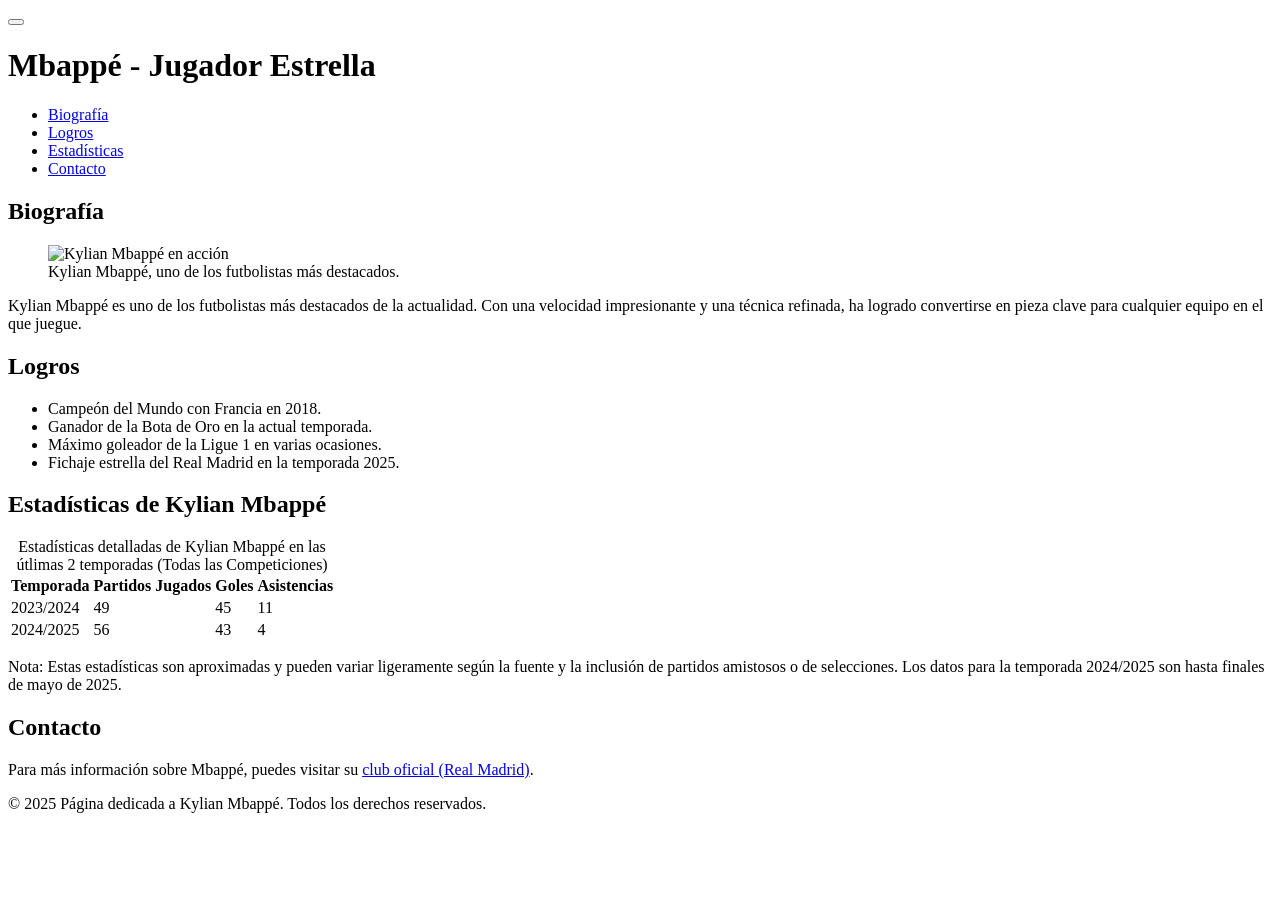
==== index.html @ f0fe0401 "Add files via upload" ====
<!DOCTYPE html>
<html lang="es">
<head>
  <meta charset="UTF-8" />
  <meta name="viewport" content="width=device-width, initial-scale=1.0" />
  <title>Mbappé - Jugador Estrella</title>
  <link rel="stylesheet" href="css/styles.css" />
</head>
<body>
  <header>
    <button class="menu-toggle" aria-controls="main-menu" aria-expanded="false" aria-label="Abrir menú de navegación">
      <span class="hamburger-icon"></span>
      <span class="hamburger-icon"></span>
      <span class="hamburger-icon"></span>
    </button>
    <h1>Mbappé - Jugador Estrella</h1>
    <ul id="main-menu" class="nav-list" aria-label="Navegación principal">
      <li><a href="#biografia">Biografía</a></li>
      <li><a href="#logros">Logros</a></li>
      <li><a href="#estadisticas">Estadísticas</a></li>
      <li><a href="#contacto">Contacto</a></li>
    </ul>
  </header>

  <main class="content">
    <section id="biografia" aria-labelledby="biografia-titulo">
      <h2 id="biografia-titulo">Biografía</h2>
      <figure>
        <img src="img/mbappe.png" alt="Kylian Mbappé en acción" />
        <figcaption>Kylian Mbappé, uno de los futbolistas más destacados.</figcaption>
      </figure>
      <p>Kylian Mbappé es uno de los futbolistas más destacados de la actualidad. Con una velocidad impresionante y una técnica refinada, ha logrado convertirse en pieza clave para cualquier equipo en el que juegue.</p>
    </section>

    <section id="logros" aria-labelledby="logros-titulo">
      <h2 id="logros-titulo">Logros</h2>
      <ul>
        <li>Campeón del Mundo con Francia en 2018.</li>
        <li>Ganador de la Bota de Oro en la actual temporada.</li>
        <li>Máximo goleador de la Ligue 1 en varias ocasiones.</li>
        <li>Fichaje estrella del Real Madrid en la temporada 2025.</li>
      </ul>
    </section>

    <section id="estadisticas" aria-labelledby="estadisticas-titulo">
      <h2 id="estadisticas-titulo">Estadísticas de Kylian Mbappé</h2>
      <div class="contenedor-tabla">
        <table>
          <caption>Estadísticas detalladas de Kylian Mbappé en las útlimas 2 temporadas (Todas las Competiciones)</caption>
          <thead>
            <tr>
              <th scope="col">Temporada</th>
              <th scope="col">Partidos Jugados</th>
              <th scope="col">Goles</th>
              <th scope="col">Asistencias</th>
            </tr>
          </thead>
          <tbody>
            <tr>
              <td>2023/2024</td>
              <td>49</td>
              <td>45</td>
              <td>11</td>
            </tr>
            <tr>
              <td>2024/2025</td>
              <td>56</td>
              <td>43</td>
              <td>4</td>
            </tr>
          </tbody>
        </table>
        <p class="nota-estadisticas">
          Nota: Estas estadísticas son aproximadas y pueden variar ligeramente según la fuente y la inclusión de partidos amistosos o de selecciones. Los datos para la temporada 2024/2025 son hasta finales de mayo de 2025.
        </p>
      </div>
    </section>

    <section id="contacto" aria-labelledby="contacto-titulo">
      <h2 id="contacto-titulo">Contacto</h2>
      <p>Para más información sobre Mbappé, puedes visitar su <a href="https://www.realmadrid.com/es-ES/futbol/primer-equipo-masculino/plantilla/kylian-mbappe" target="_blank" rel="noopener noreferrer">club oficial (Real Madrid)</a>.</p>
    </section>
  </main>

  <footer>
    <p>&copy; 2025 Página dedicada a Kylian Mbappé. Todos los derechos reservados.</p>
  </footer>

  <script>
    document.addEventListener('DOMContentLoaded', () => {
      const menuToggle = document.querySelector('.menu-toggle');
      const navList = document.getElementById('main-menu');

      menuToggle.addEventListener('click', () => {
        const isExpanded = menuToggle.getAttribute('aria-expanded') === 'true';
        menuToggle.setAttribute('aria-expanded', !isExpanded);
        navList.classList.toggle('nav-list--open');
        document.body.classList.toggle('no-scroll');
      });

      navList.querySelectorAll('a').forEach(link => {
        link.addEventListener('click', () => {
          menuToggle.setAttribute('aria-expanded', 'false');
          navList.classList.remove('nav-list--open');
          document.body.classList.remove('no-scroll');
        });
      });
    });
  </script>
</body>
</html>
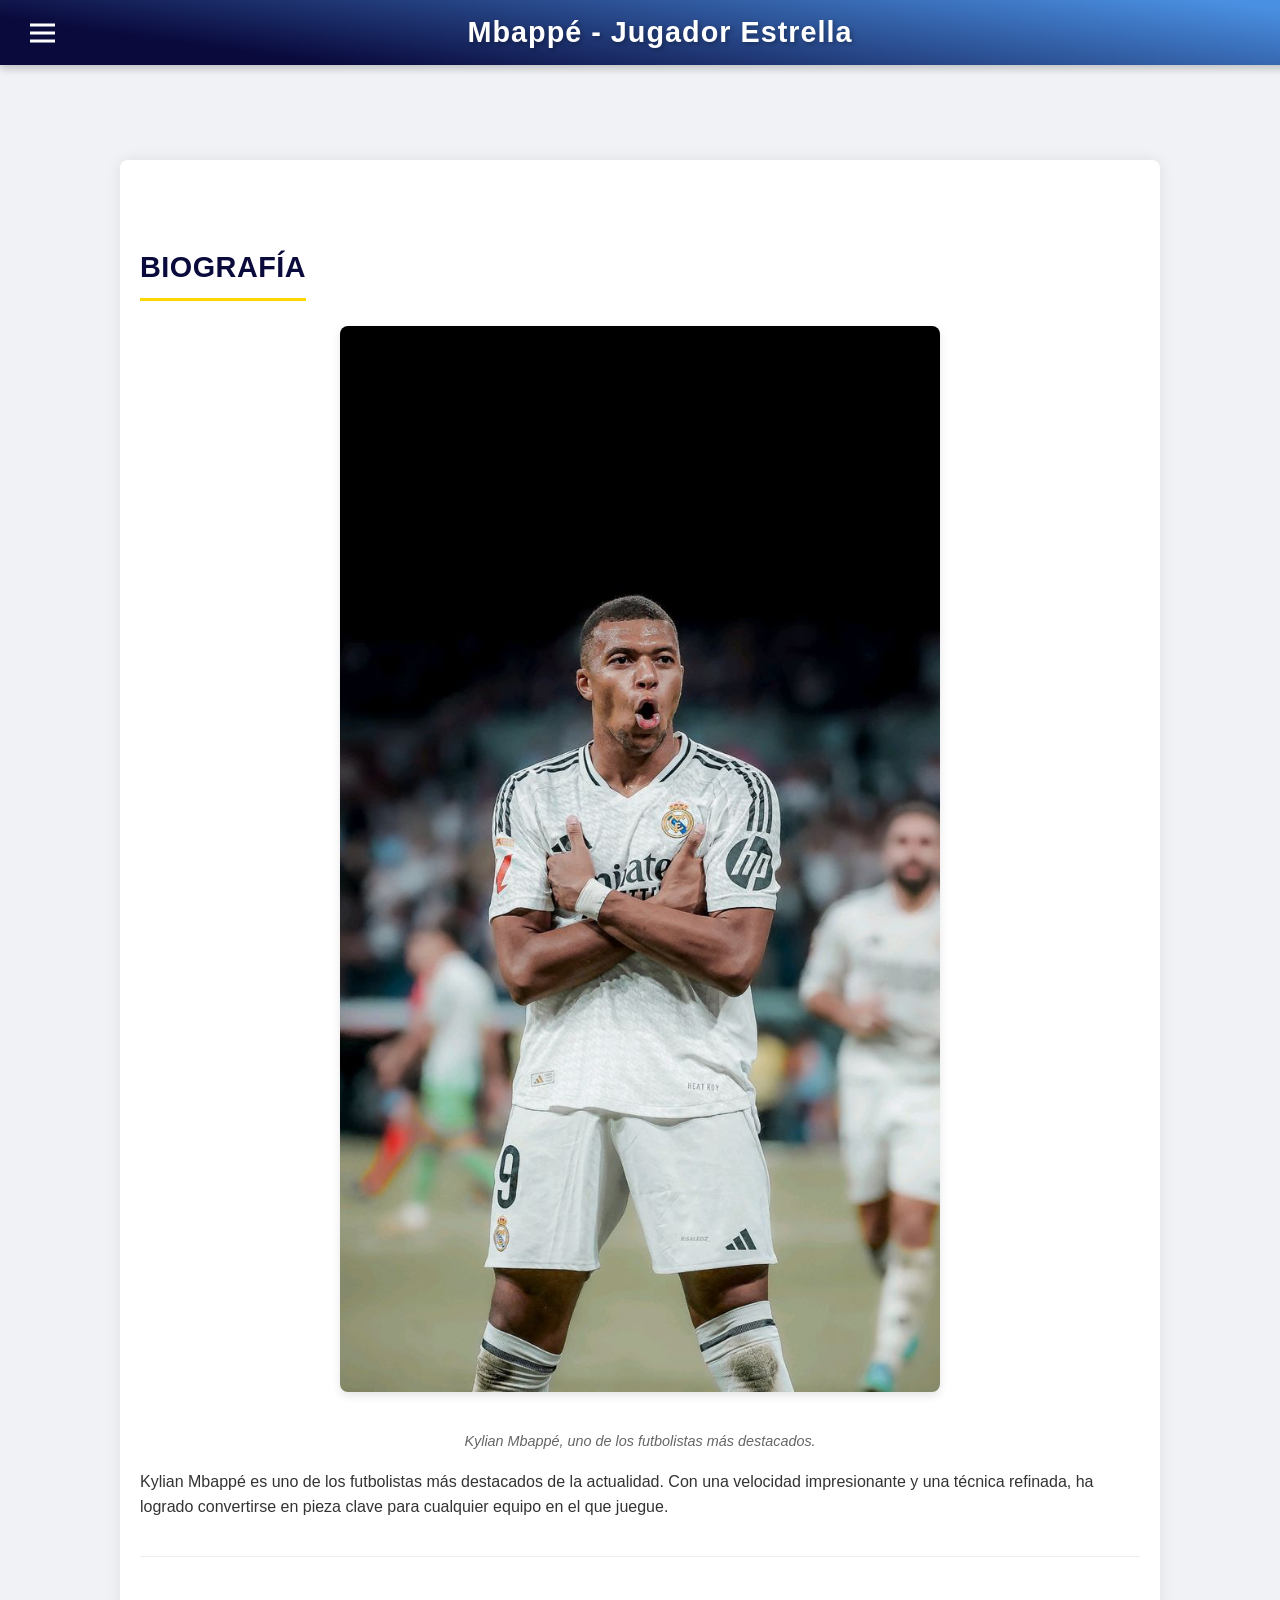
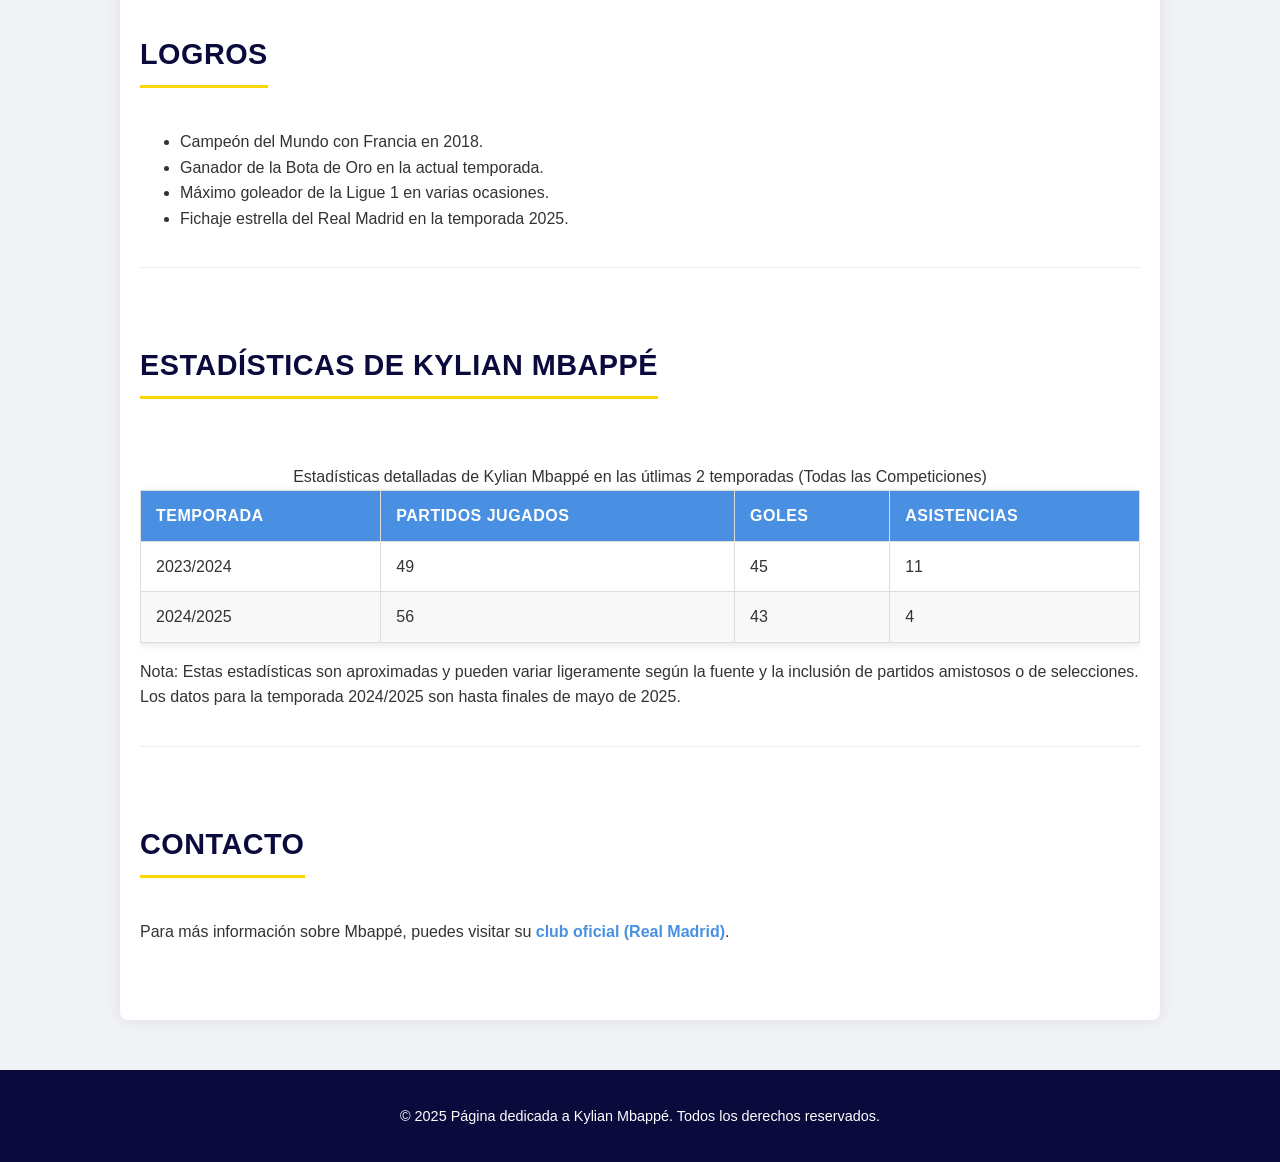
==== commit 72bd1fb7: "Update index.html" ====
--- a/index.html
+++ b/index.html
@@ -4,7 +4,7 @@
   <meta charset="UTF-8" />
   <meta name="viewport" content="width=device-width, initial-scale=1.0" />
   <title>Mbappé - Jugador Estrella</title>
-  <link rel="stylesheet" href="css/styles.css" />
+  <link rel="stylesheet" href="styles.css" />
 </head>
 <body>
   <header>
@@ -26,7 +26,7 @@
     <section id="biografia" aria-labelledby="biografia-titulo">
       <h2 id="biografia-titulo">Biografía</h2>
       <figure>
-        <img src="img/mbappe.png" alt="Kylian Mbappé en acción" />
+        <img src="mbappe.png" alt="Kylian Mbappé en acción" />
         <figcaption>Kylian Mbappé, uno de los futbolistas más destacados.</figcaption>
       </figure>
       <p>Kylian Mbappé es uno de los futbolistas más destacados de la actualidad. Con una velocidad impresionante y una técnica refinada, ha logrado convertirse en pieza clave para cualquier equipo en el que juegue.</p>
@@ -109,3 +109,4 @@
   </script>
 </body>
 </html>
+
--- a/styles.css
+++ b/styles.css
@@ -0,0 +1,292 @@
+/* Propiedades personalizadas para una gestión de colores más sencilla */
+:root {
+    --azul-mbappe-oscuro: #0A0A3D; /* Un azul profundo y rico */
+    --azul-mbappe-claro: #4A90E2; /* Un azul más brillante y energético */
+    --dorado-mbappe: #FFD700; /* Dorado, a menudo asociado con campeones */
+    --texto-oscuro: #333333;
+    --texto-claro: #ffffff;
+    --fondo-claro: #f0f2f5; /* Un fondo claro ligeramente más suave */
+    --altura-cabecera: 65px;
+}
+
+/* Estilos generales */
+body {
+    margin: 0;
+    font-family: 'Arial', sans-serif;
+    background-color: var(--fondo-claro);
+    color: var(--texto-oscuro);
+    line-height: 1.6;
+    text-align: left;
+}
+
+/* Para prevenir el scroll del body cuando el menú móvil está abierto */
+body.no-scroll {
+    overflow: hidden;
+}
+
+/* Estilo de la cabecera (header) */
+header {
+    position: sticky; /* CLAVE: Permite que el header se "pegue" al hacer scroll */
+    width: 100%;
+    background: linear-gradient(8deg, var(--azul-mbappe-oscuro) 19.1%, var(--azul-mbappe-claro) 94.27%);
+    color: var(--texto-claro);
+    padding: 0 20px;
+    top: 0; /* NECESARIO: Indica a qué distancia del borde superior de la ventana debe "pegarse" */
+    left: 0;
+    z-index: 1000; /* Asegura que el header esté por encima de otros elementos */
+    box-shadow: 0 4px 8px rgba(0, 0, 0, 0.2);
+    height: var(--altura-cabecera);
+    display: flex;
+    align-items: center;
+    justify-content: space-between;
+    /* position: relative;  Ya no es estrictamente necesario para los hijos absolutos dentro de este contexto */
+}
+
+header h1 {
+    margin: 0;
+    font-size: 1.8em;
+    letter-spacing: 1px;
+    text-shadow: 2px 2px 4px rgba(0, 0, 0, 0.3);
+    flex-grow: 1;
+    text-align: center;
+    padding-left: 50px;
+    padding-right: 50px;
+}
+
+/* Estilos para el botón de menú hamburguesa (SIEMPRE VISIBLE) */
+.menu-toggle {
+    display: block;
+    background: transparent;
+    border: none;
+    cursor: pointer;
+    padding: 10px;
+    z-index: 1001; /* Mayor que el header para que el botón sea clickeable */
+    position: absolute;
+    left: 20px;
+    top: 50%;
+    transform: translateY(-50%);
+}
+
+.hamburger-icon {
+    display: block;
+    width: 25px;
+    height: 3px;
+    background-color: var(--texto-claro);
+    margin: 5px 0;
+    transition: all 0.3s ease-in-out;
+}
+
+/* Animación para el ícono de hamburguesa al abrir/cerrar */
+.menu-toggle[aria-expanded="true"] .hamburger-icon:nth-child(1) {
+    transform: translateY(8px) rotate(45deg);
+}
+
+.menu-toggle[aria-expanded="true"] .hamburger-icon:nth-child(2) {
+    opacity: 0;
+}
+
+.menu-toggle[aria-expanded="true"] .hamburger-icon:nth-child(3) {
+    transform: translateY(-8px) rotate(-45deg);
+}
+
+/* Estilos para la lista de navegación (SIEMPRE OCULTA por defecto, se despliega) */
+.nav-list {
+    list-style: none;
+    padding: 0;
+    margin: 0;
+    display: flex;
+    flex-direction: column;
+    position: fixed; /* CAMBIO CLAVE: De absolute a fixed para que se desplace con el scroll */
+    top: var(--altura-cabecera); /* Se posiciona justo debajo del header */
+    left: 0;
+    width: 100%;
+    background: var(--azul-mbappe-oscuro);
+    box-shadow: 0 4px 8px rgba(0, 0, 0, 0.2);
+    padding: 20px 0;
+    z-index: 999; /* DEBE ser menor que el z-index del header pero mayor que el contenido */
+    max-height: calc(100vh - var(--altura-cabecera));
+    overflow-y: auto;
+    transition: transform 0.3s ease-in-out;
+    transform: translateY(-100%);
+    visibility: hidden;
+    pointer-events: none;
+}
+
+/* Clase para mostrar la lista de navegación */
+.nav-list.nav-list--open {
+    transform: translateY(0);
+    visibility: visible;
+    pointer-events: auto;
+}
+
+/* Reglas específicas para los enlaces dentro de .nav-list */
+.nav-list li {
+    margin: 0;
+    text-align: center;
+}
+
+.nav-list li a {
+    color: var(--texto-claro);
+    text-decoration: none;
+    font-size: 1.1em;
+    font-weight: bold;
+    padding: 10px 20px;
+    display: block;
+    transition: color 0.3s ease-in-out, background-color 0.3s ease-in-out;
+    border-bottom: none;
+}
+
+.nav-list li a:hover,
+.nav-list li a:focus {
+    color: var(--dorado-mbappe);
+    background-color: rgba(255, 255, 255, 0.1);
+}
+
+/* Contenido principal (.content) - El margen superior se mantiene igual */
+.content {
+    /* El margen superior se ajusta para que el contenido no quede debajo del header sticky */
+    margin-top: calc(var(--altura-cabecera) + 30px);
+    padding: 40px 20px;
+    max-width: 1000px;
+    margin-left: auto;
+    margin-right: auto;
+    background-color: var(--texto-claro);
+    border-radius: 8px;
+    box-shadow: 0 0 15px rgba(0, 0, 0, 0.08);
+    text-align: left;
+}
+
+.content section {
+    padding: 20px 0;
+}
+
+.content section:not(:last-child) {
+    border-bottom: 1px solid #eee;
+    margin-bottom: 30px;
+}
+
+h2 {
+    color: var(--azul-mbappe-oscuro);
+    border-bottom: 3px solid var(--dorado-mbappe);
+    display: inline-block;
+    padding-bottom: 8px;
+    margin-bottom: 25px;
+    font-size: 1.8em;
+    text-transform: uppercase;
+    letter-spacing: 0.5px;
+}
+
+/* Resto de estilos (imagen, tabla, contacto, footer) se mantienen igual */
+img {
+    max-width: 100%;
+    height: auto;
+    border-radius: 8px;
+    margin-bottom: 20px;
+    box-shadow: 0 4px 10px rgba(0, 0, 0, 0.1);
+}
+
+figure {
+    margin: 0 auto;
+    max-width: 600px;
+    text-align: center;
+}
+
+figcaption {
+    font-style: italic;
+    color: #666;
+    margin-top: 10px;
+    font-size: 0.9em;
+}
+
+.contenedor-tabla {
+    overflow-x: auto;
+    margin-top: 20px;
+}
+
+table {
+    width: 100%;
+    border-collapse: collapse;
+    margin-top: 20px;
+    box-shadow: 0 2px 8px rgba(0, 0, 0, 0.1);
+    min-width: 500px;
+}
+
+table, th, td {
+    border: 1px solid #ddd;
+}
+
+th, td {
+    padding: 12px 15px;
+    text-align: left;
+}
+
+th {
+    background: var(--azul-mbappe-claro);
+    color: var(--texto-claro);
+    font-weight: bold;
+    text-transform: uppercase;
+    letter-spacing: 0.5px;
+}
+
+tbody tr:nth-child(even) {
+    background-color: #f8f8f8;
+}
+
+tbody tr:hover {
+    background-color: #e9f0f9;
+    transition: background-color 0.3s ease;
+}
+
+#contacto a {
+    color: var(--azul-mbappe-claro);
+    text-decoration: none;
+    font-weight: bold;
+}
+
+#contacto a:hover {
+    text-decoration: underline;
+}
+
+footer {
+    background: var(--azul-mbappe-oscuro);
+    color: var(--texto-claro);
+    text-align: center;
+    padding: 20px 0;
+    margin-top: 50px;
+    font-size: 0.9em;
+}
+
+/* Ajustes responsivos */
+@media (max-width: 768px) {
+    header h1 {
+        font-size: 1.5em;
+        padding-left: 50px;
+        padding-right: 50px;
+    }
+
+    .content {
+        margin-top: calc(var(--altura-cabecera) + 15px);
+        padding: 20px 15px;
+    }
+
+    h2 {
+        font-size: 1.5em;
+    }
+
+    th, td {
+        padding: 10px;
+    }
+}
+
+@media (max-width: 480px) {
+    header h1 {
+        font-size: 1.2em;
+        padding-left: 50px;
+        padding-right: 50px;
+    }
+
+    .content {
+        margin-top: calc(var(--altura-cabecera) + 5px);
+        padding: 15px 10px;
+    }
+}
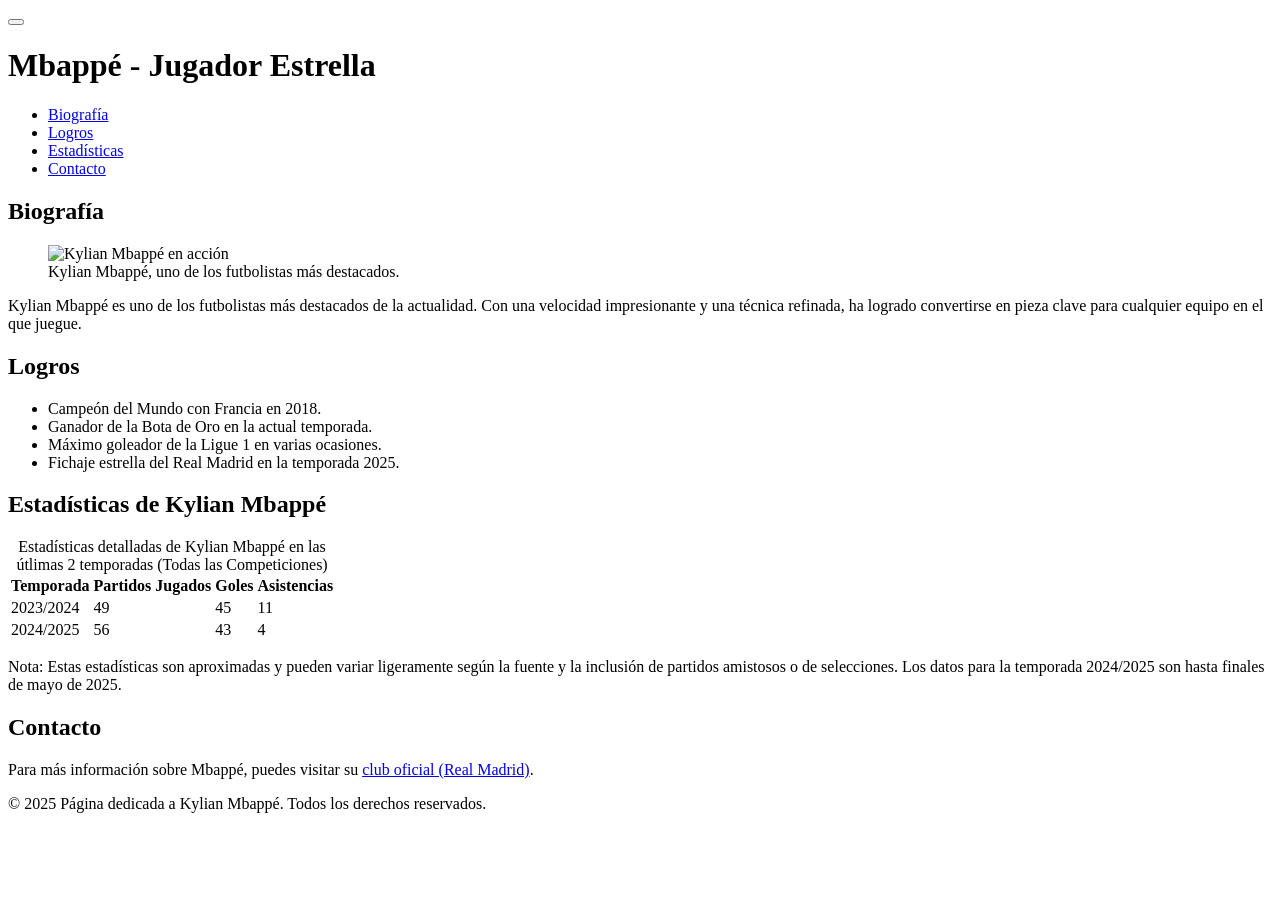
==== commit a4013a6f: "Fix links for image and stylesheet in index.html Updated image and stylesheet links to use GitHub Pa" ====
--- a/index.html
+++ b/index.html
@@ -4,7 +4,7 @@
   <meta charset="UTF-8" />
   <meta name="viewport" content="width=device-width, initial-scale=1.0" />
   <title>Mbappé - Jugador Estrella</title>
-  <link rel="stylesheet" href="styles.css" />
+  <link rel="stylesheet" href="EMMARPA.github.io/styles.css" />
 </head>
 <body>
   <header>
@@ -26,7 +26,7 @@
     <section id="biografia" aria-labelledby="biografia-titulo">
       <h2 id="biografia-titulo">Biografía</h2>
       <figure>
-        <img src="mbappe.png" alt="Kylian Mbappé en acción" />
+        <img src="EMMARPA.github.io/mbappe.png" alt="Kylian Mbappé en acción" />
         <figcaption>Kylian Mbappé, uno de los futbolistas más destacados.</figcaption>
       </figure>
       <p>Kylian Mbappé es uno de los futbolistas más destacados de la actualidad. Con una velocidad impresionante y una técnica refinada, ha logrado convertirse en pieza clave para cualquier equipo en el que juegue.</p>
@@ -110,3 +110,4 @@
 </body>
 </html>
 
+
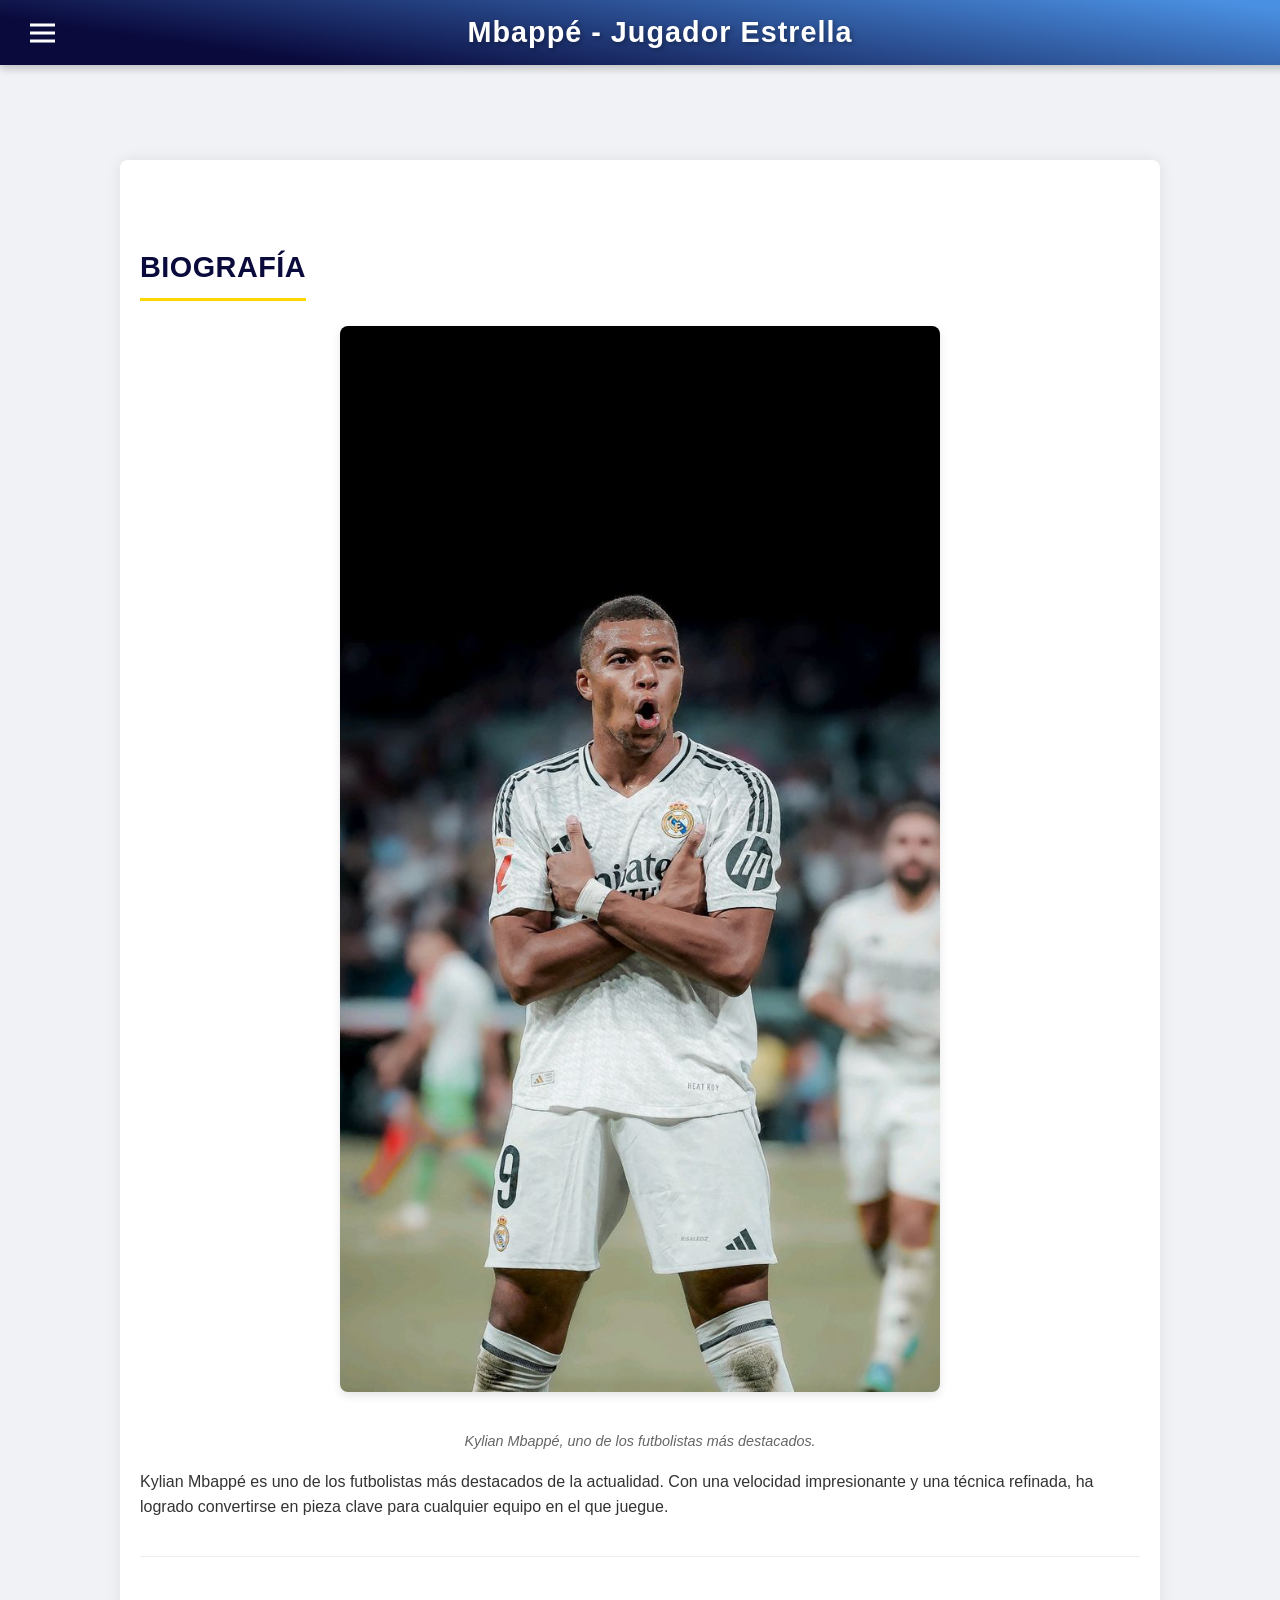
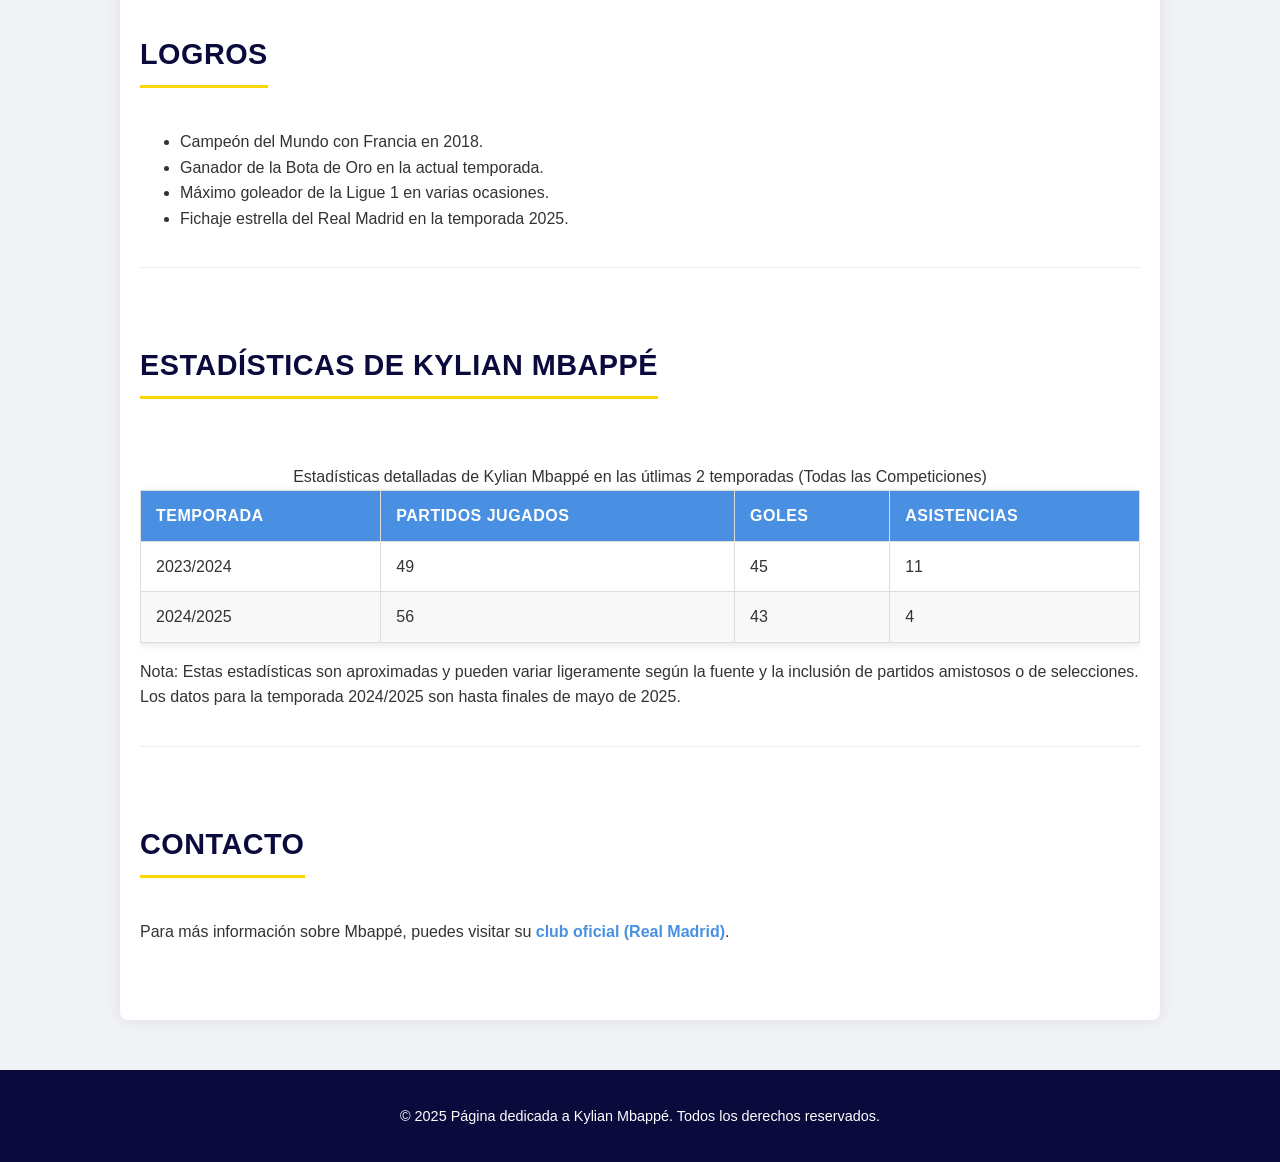
==== commit ff84a9d8: "Update index.html" ====
--- a/index.html
+++ b/index.html
@@ -4,7 +4,7 @@
   <meta charset="UTF-8" />
   <meta name="viewport" content="width=device-width, initial-scale=1.0" />
   <title>Mbappé - Jugador Estrella</title>
-  <link rel="stylesheet" href="EMMARPA.github.io/styles.css" />
+  <link rel="stylesheet" href="styles.css" />
 </head>
 <body>
   <header>
@@ -26,7 +26,7 @@
     <section id="biografia" aria-labelledby="biografia-titulo">
       <h2 id="biografia-titulo">Biografía</h2>
       <figure>
-        <img src="EMMARPA.github.io/mbappe.png" alt="Kylian Mbappé en acción" />
+        <img src="mbappe.png" alt="Kylian Mbappé en acción" />
         <figcaption>Kylian Mbappé, uno de los futbolistas más destacados.</figcaption>
       </figure>
       <p>Kylian Mbappé es uno de los futbolistas más destacados de la actualidad. Con una velocidad impresionante y una técnica refinada, ha logrado convertirse en pieza clave para cualquier equipo en el que juegue.</p>
@@ -111,3 +111,4 @@
 </html>
 
 
+
--- a/styles.css
+++ b/styles.css
@@ -0,0 +1,292 @@
+/* Propiedades personalizadas para una gestión de colores más sencilla */
+:root {
+    --azul-mbappe-oscuro: #0A0A3D; /* Un azul profundo y rico */
+    --azul-mbappe-claro: #4A90E2; /* Un azul más brillante y energético */
+    --dorado-mbappe: #FFD700; /* Dorado, a menudo asociado con campeones */
+    --texto-oscuro: #333333;
+    --texto-claro: #ffffff;
+    --fondo-claro: #f0f2f5; /* Un fondo claro ligeramente más suave */
+    --altura-cabecera: 65px;
+}
+
+/* Estilos generales */
+body {
+    margin: 0;
+    font-family: 'Arial', sans-serif;
+    background-color: var(--fondo-claro);
+    color: var(--texto-oscuro);
+    line-height: 1.6;
+    text-align: left;
+}
+
+/* Para prevenir el scroll del body cuando el menú móvil está abierto */
+body.no-scroll {
+    overflow: hidden;
+}
+
+/* Estilo de la cabecera (header) */
+header {
+    position: sticky; /* CLAVE: Permite que el header se "pegue" al hacer scroll */
+    width: 100%;
+    background: linear-gradient(8deg, var(--azul-mbappe-oscuro) 19.1%, var(--azul-mbappe-claro) 94.27%);
+    color: var(--texto-claro);
+    padding: 0 20px;
+    top: 0; /* NECESARIO: Indica a qué distancia del borde superior de la ventana debe "pegarse" */
+    left: 0;
+    z-index: 1000; /* Asegura que el header esté por encima de otros elementos */
+    box-shadow: 0 4px 8px rgba(0, 0, 0, 0.2);
+    height: var(--altura-cabecera);
+    display: flex;
+    align-items: center;
+    justify-content: space-between;
+    /* position: relative;  Ya no es estrictamente necesario para los hijos absolutos dentro de este contexto */
+}
+
+header h1 {
+    margin: 0;
+    font-size: 1.8em;
+    letter-spacing: 1px;
+    text-shadow: 2px 2px 4px rgba(0, 0, 0, 0.3);
+    flex-grow: 1;
+    text-align: center;
+    padding-left: 50px;
+    padding-right: 50px;
+}
+
+/* Estilos para el botón de menú hamburguesa (SIEMPRE VISIBLE) */
+.menu-toggle {
+    display: block;
+    background: transparent;
+    border: none;
+    cursor: pointer;
+    padding: 10px;
+    z-index: 1001; /* Mayor que el header para que el botón sea clickeable */
+    position: absolute;
+    left: 20px;
+    top: 50%;
+    transform: translateY(-50%);
+}
+
+.hamburger-icon {
+    display: block;
+    width: 25px;
+    height: 3px;
+    background-color: var(--texto-claro);
+    margin: 5px 0;
+    transition: all 0.3s ease-in-out;
+}
+
+/* Animación para el ícono de hamburguesa al abrir/cerrar */
+.menu-toggle[aria-expanded="true"] .hamburger-icon:nth-child(1) {
+    transform: translateY(8px) rotate(45deg);
+}
+
+.menu-toggle[aria-expanded="true"] .hamburger-icon:nth-child(2) {
+    opacity: 0;
+}
+
+.menu-toggle[aria-expanded="true"] .hamburger-icon:nth-child(3) {
+    transform: translateY(-8px) rotate(-45deg);
+}
+
+/* Estilos para la lista de navegación (SIEMPRE OCULTA por defecto, se despliega) */
+.nav-list {
+    list-style: none;
+    padding: 0;
+    margin: 0;
+    display: flex;
+    flex-direction: column;
+    position: fixed; /* CAMBIO CLAVE: De absolute a fixed para que se desplace con el scroll */
+    top: var(--altura-cabecera); /* Se posiciona justo debajo del header */
+    left: 0;
+    width: 100%;
+    background: var(--azul-mbappe-oscuro);
+    box-shadow: 0 4px 8px rgba(0, 0, 0, 0.2);
+    padding: 20px 0;
+    z-index: 999; /* DEBE ser menor que el z-index del header pero mayor que el contenido */
+    max-height: calc(100vh - var(--altura-cabecera));
+    overflow-y: auto;
+    transition: transform 0.3s ease-in-out;
+    transform: translateY(-100%);
+    visibility: hidden;
+    pointer-events: none;
+}
+
+/* Clase para mostrar la lista de navegación */
+.nav-list.nav-list--open {
+    transform: translateY(0);
+    visibility: visible;
+    pointer-events: auto;
+}
+
+/* Reglas específicas para los enlaces dentro de .nav-list */
+.nav-list li {
+    margin: 0;
+    text-align: center;
+}
+
+.nav-list li a {
+    color: var(--texto-claro);
+    text-decoration: none;
+    font-size: 1.1em;
+    font-weight: bold;
+    padding: 10px 20px;
+    display: block;
+    transition: color 0.3s ease-in-out, background-color 0.3s ease-in-out;
+    border-bottom: none;
+}
+
+.nav-list li a:hover,
+.nav-list li a:focus {
+    color: var(--dorado-mbappe);
+    background-color: rgba(255, 255, 255, 0.1);
+}
+
+/* Contenido principal (.content) - El margen superior se mantiene igual */
+.content {
+    /* El margen superior se ajusta para que el contenido no quede debajo del header sticky */
+    margin-top: calc(var(--altura-cabecera) + 30px);
+    padding: 40px 20px;
+    max-width: 1000px;
+    margin-left: auto;
+    margin-right: auto;
+    background-color: var(--texto-claro);
+    border-radius: 8px;
+    box-shadow: 0 0 15px rgba(0, 0, 0, 0.08);
+    text-align: left;
+}
+
+.content section {
+    padding: 20px 0;
+}
+
+.content section:not(:last-child) {
+    border-bottom: 1px solid #eee;
+    margin-bottom: 30px;
+}
+
+h2 {
+    color: var(--azul-mbappe-oscuro);
+    border-bottom: 3px solid var(--dorado-mbappe);
+    display: inline-block;
+    padding-bottom: 8px;
+    margin-bottom: 25px;
+    font-size: 1.8em;
+    text-transform: uppercase;
+    letter-spacing: 0.5px;
+}
+
+/* Resto de estilos (imagen, tabla, contacto, footer) se mantienen igual */
+img {
+    max-width: 100%;
+    height: auto;
+    border-radius: 8px;
+    margin-bottom: 20px;
+    box-shadow: 0 4px 10px rgba(0, 0, 0, 0.1);
+}
+
+figure {
+    margin: 0 auto;
+    max-width: 600px;
+    text-align: center;
+}
+
+figcaption {
+    font-style: italic;
+    color: #666;
+    margin-top: 10px;
+    font-size: 0.9em;
+}
+
+.contenedor-tabla {
+    overflow-x: auto;
+    margin-top: 20px;
+}
+
+table {
+    width: 100%;
+    border-collapse: collapse;
+    margin-top: 20px;
+    box-shadow: 0 2px 8px rgba(0, 0, 0, 0.1);
+    min-width: 500px;
+}
+
+table, th, td {
+    border: 1px solid #ddd;
+}
+
+th, td {
+    padding: 12px 15px;
+    text-align: left;
+}
+
+th {
+    background: var(--azul-mbappe-claro);
+    color: var(--texto-claro);
+    font-weight: bold;
+    text-transform: uppercase;
+    letter-spacing: 0.5px;
+}
+
+tbody tr:nth-child(even) {
+    background-color: #f8f8f8;
+}
+
+tbody tr:hover {
+    background-color: #e9f0f9;
+    transition: background-color 0.3s ease;
+}
+
+#contacto a {
+    color: var(--azul-mbappe-claro);
+    text-decoration: none;
+    font-weight: bold;
+}
+
+#contacto a:hover {
+    text-decoration: underline;
+}
+
+footer {
+    background: var(--azul-mbappe-oscuro);
+    color: var(--texto-claro);
+    text-align: center;
+    padding: 20px 0;
+    margin-top: 50px;
+    font-size: 0.9em;
+}
+
+/* Ajustes responsivos */
+@media (max-width: 768px) {
+    header h1 {
+        font-size: 1.5em;
+        padding-left: 50px;
+        padding-right: 50px;
+    }
+
+    .content {
+        margin-top: calc(var(--altura-cabecera) + 15px);
+        padding: 20px 15px;
+    }
+
+    h2 {
+        font-size: 1.5em;
+    }
+
+    th, td {
+        padding: 10px;
+    }
+}
+
+@media (max-width: 480px) {
+    header h1 {
+        font-size: 1.2em;
+        padding-left: 50px;
+        padding-right: 50px;
+    }
+
+    .content {
+        margin-top: calc(var(--altura-cabecera) + 5px);
+        padding: 15px 10px;
+    }
+}
